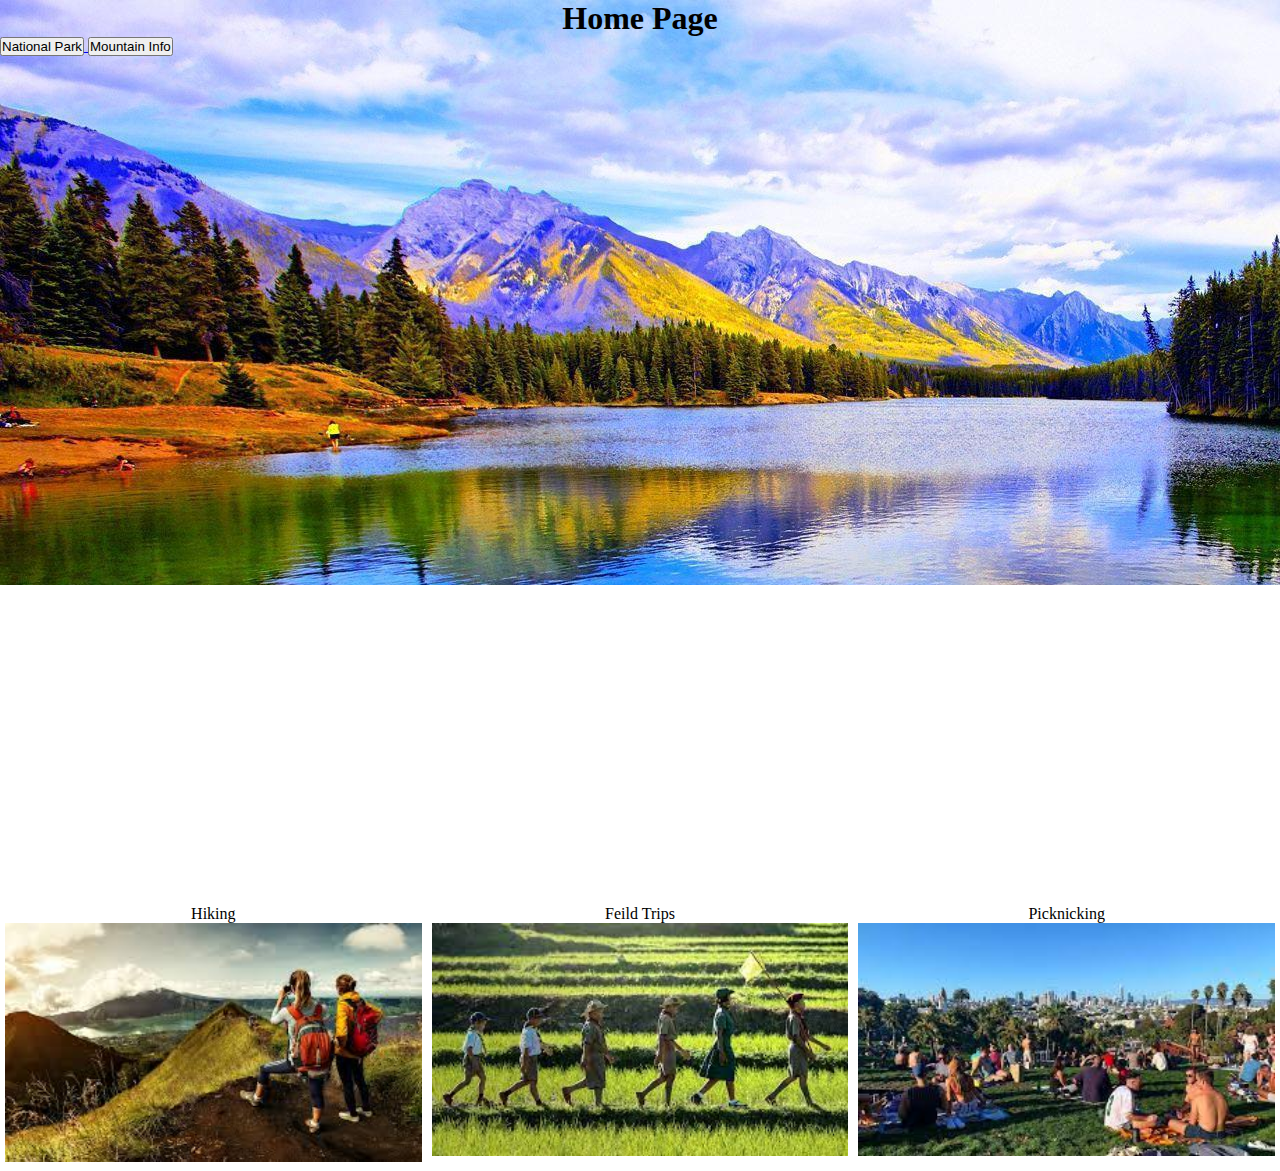
==== index.html @ c0c81892 "jb" ====
<!DOCTYPE html>
<html lang="en">
<head>
    <meta charset="UTF-8">
    <meta name="viewport" content="width=device-width, initial-scale=1.0">
    <title>Document</title>
    <link rel="stylesheet" href=" css/bootstrap">
    <link rel="stylesheet" href="Main.css">
</head>
<body>
    <div class="container">
        <div class="banner">
            <div class="banner-text">
                <center><h1>Home Page</h1> </center>
                <a href="National Parks Search Page.html"><button>National Park</button> </a>
                <a href="Moutains Information  Page.html"><button>Mountain Info</button> </a>
                
            </div>
            
        </div>
    </div>
 
    <div>
        
</div>
<style>
    * {
      box-sizing: border-box;
    }
    
    .row {
      display: flex;
    }
    
    /* Create three equal columns that sits next to each other */
    .column {
      flex: 33.33%;
      padding: 5px;
    }
    </style>
    </head>
<div class="row">
    <div class="column">
       <center><p>Hiking</p></center> 
      <img src="hiking.jpg" alt="Snow" style="width:100%">
    </div>
    <div class="column">
        <center><p>Feild Trips</p></center> 
      <img src="scouts.jpg" alt="Forest" style="width:100%">
    </div>
    <div class="column">
        <center><p>Picknicking</p></center> 
      <img src="pick.jpg" alt="Mountains" style="width:100%">
    </div>
</div>
 
    <script src="js/bootstrap.bundle.js"></script>

    <script src="/scripts/parkTypeData.js"></script>
</body>
</html>
---- Main.css ----
*{
    margin: 0;
    padding: 0;
}
.container{
    width: 100%;
    height: 100vh;
}

.banner{
    width: 100%;
    height: 65vh;
    background-image: url(main\ page.jpg);
}
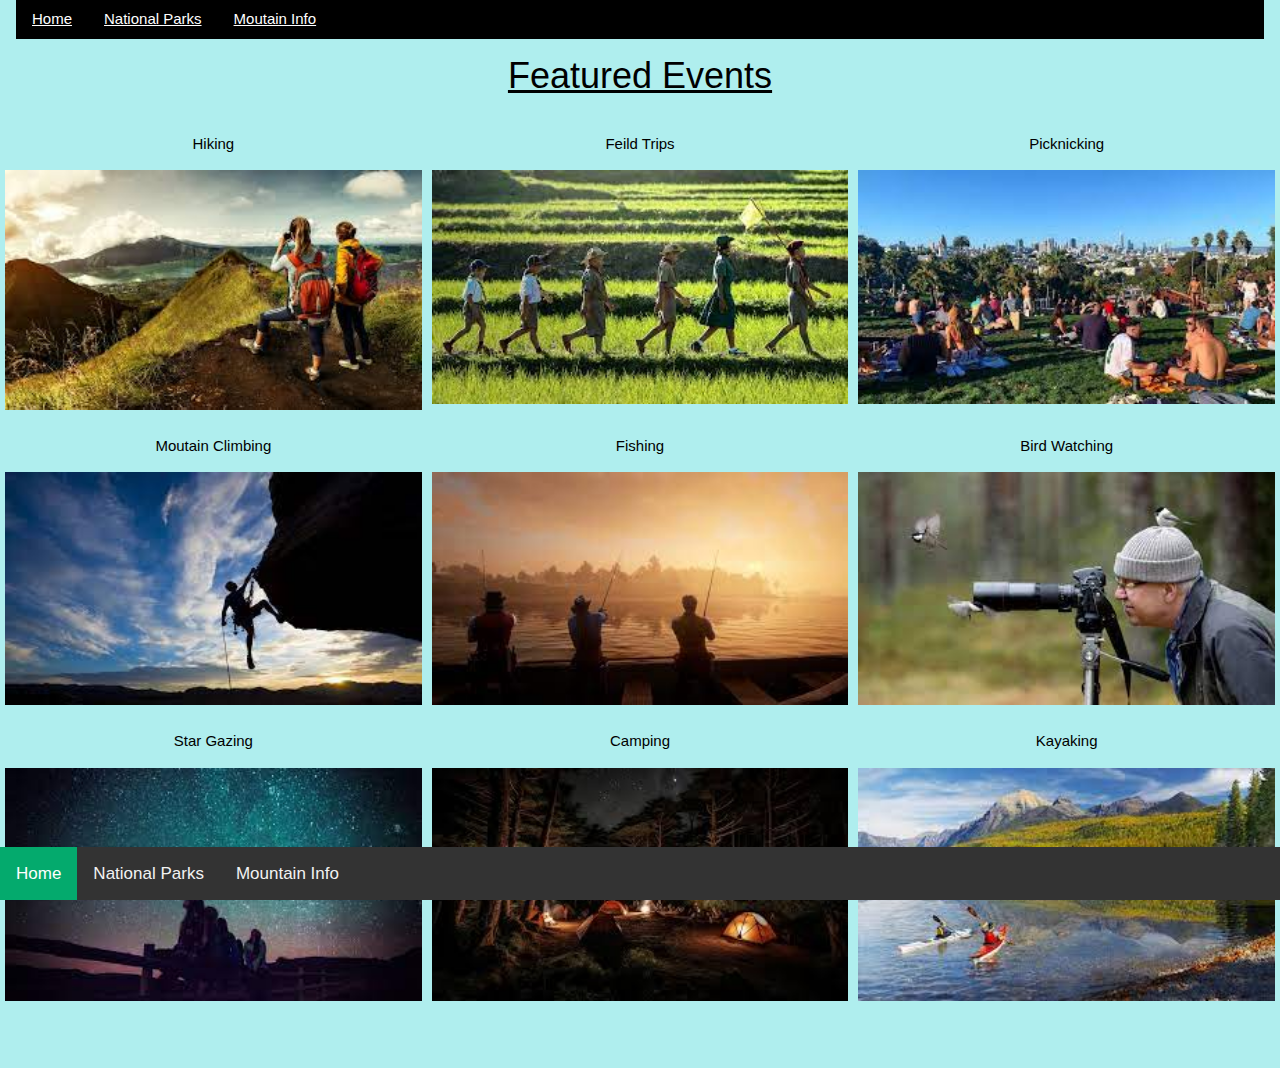
==== commit b1c9beef: "final" ====
--- a/index.html
+++ b/index.html
@@ -5,24 +5,30 @@
     <meta name="viewport" content="width=device-width, initial-scale=1.0">
     <title>Document</title>
     <link rel="stylesheet" href=" css/bootstrap">
-    <link rel="stylesheet" href="Main.css">
-</head>
-<body>
-    <div class="container">
-        <div class="banner">
-            <div class="banner-text">
-                <center><h1>Home Page</h1> </center>
-                <a href="National Parks Search Page.html"><button>National Park</button> </a>
-                <a href="Moutains Information  Page.html"><button>Mountain Info</button> </a>
-                
-            </div>
-            
+    <link rel="stylesheet" href="https://www.w3schools.com/w3css/4/w3.css">
+    <link rel="stylesheet" href="https://cdnjs.cloudflare.com/ajax/libs/font-awesome/4.7.0/css/font-awesome.min.css">
+<body style="background-color:paleturquoise;">
+
+</body>
+  <div class="w3-container">
+
+  
+    <div class="w3-bar w3-black">
+      <a href="index.html" class="w3-bar-item w3-hover-green">Home</a>
+      <a href="National Parks Search Page.html" class="w3-bar-item w3-hover-green">National Parks</a>
+      <a href="Moutains Information  Page.html" class="w3-bar-item w3-hover-green">Moutain Info</a>
+    </div>
+   
+    
+           
+            </div>     
         </div>
     </div>
- 
-    <div>
-        
+   
+
+   
 </div>
+<center><h1><u>Featured Events</u></h1></center>
 <style>
     * {
       box-sizing: border-box;
@@ -54,8 +60,92 @@
     </div>
 </div>
  
+<div class="row">
+  <div class="column">
+     <center><p>Moutain Climbing</p></center> 
+    <img src="climb.jpg" alt="Snow" style="width:100%">
+  </div>
+  <div class="column">
+      <center><p>Fishing</p></center> 
+    <img src="fish.jpg" alt="Forest" style="width:100%">
+  </div>
+  <div class="column">
+      <center><p>Bird Watching</p></center> 
+    <img src="bird.jpg" alt="Mountains" style="width:100%">
+  </div>
+</div>
+
+<div class="row">
+  <div class="column">
+     <center><p>Star Gazing</p></center> 
+    <img src="star.jpg" alt="Snow" style="width:100%">
+  </div>
+  <div class="column">
+      <center><p>Camping</p></center> 
+    <img src="camp.jpg" alt="Forest" style="width:100%">
+  </div>
+  <div class="column">
+      <center><p>Kayaking</p></center> 
+    <img src="kay.jpg" alt="Mountains" style="width:100%">
+  </div>
+</div>
     <script src="js/bootstrap.bundle.js"></script>
 
     <script src="/scripts/parkTypeData.js"></script>
 </body>
+
+<style>
+  body {
+    margin: 0;
+    font-family: Arial, Helvetica, sans-serif;
+  }
+  
+  .navbar {
+    overflow: hidden;
+    background-color: #333;
+    position: fixed;
+    bottom: 0;
+    width: 100%;
+  }
+  
+  .navbar a {
+    float: left;
+    display: block;
+    color: #f2f2f2;
+    text-align: center;
+    padding: 14px 16px;
+    text-decoration: none;
+    font-size: 17px;
+  }
+  
+  .navbar a:hover {
+    background: #f1f1f1;
+    color: black;
+  }
+  
+  .navbar a.active {
+    background-color: #04AA6D;
+    color: white;
+  }
+  
+  .main {
+    padding: 16px;
+    margin-bottom: 30px;
+  }
+  </style>
+  
+  </head>
+  <body>
+  
+  <div class="navbar">
+    <a href="index.html" class="active">Home</a>
+    <a href="National Parks Search Page.html">National Parks</a>
+    <a href="Moutains Information  Page.html">Mountain Info</a>
+  </div>
+  
+  <div class="main">
+   
+  </div>
+  
+  </body>
 </html>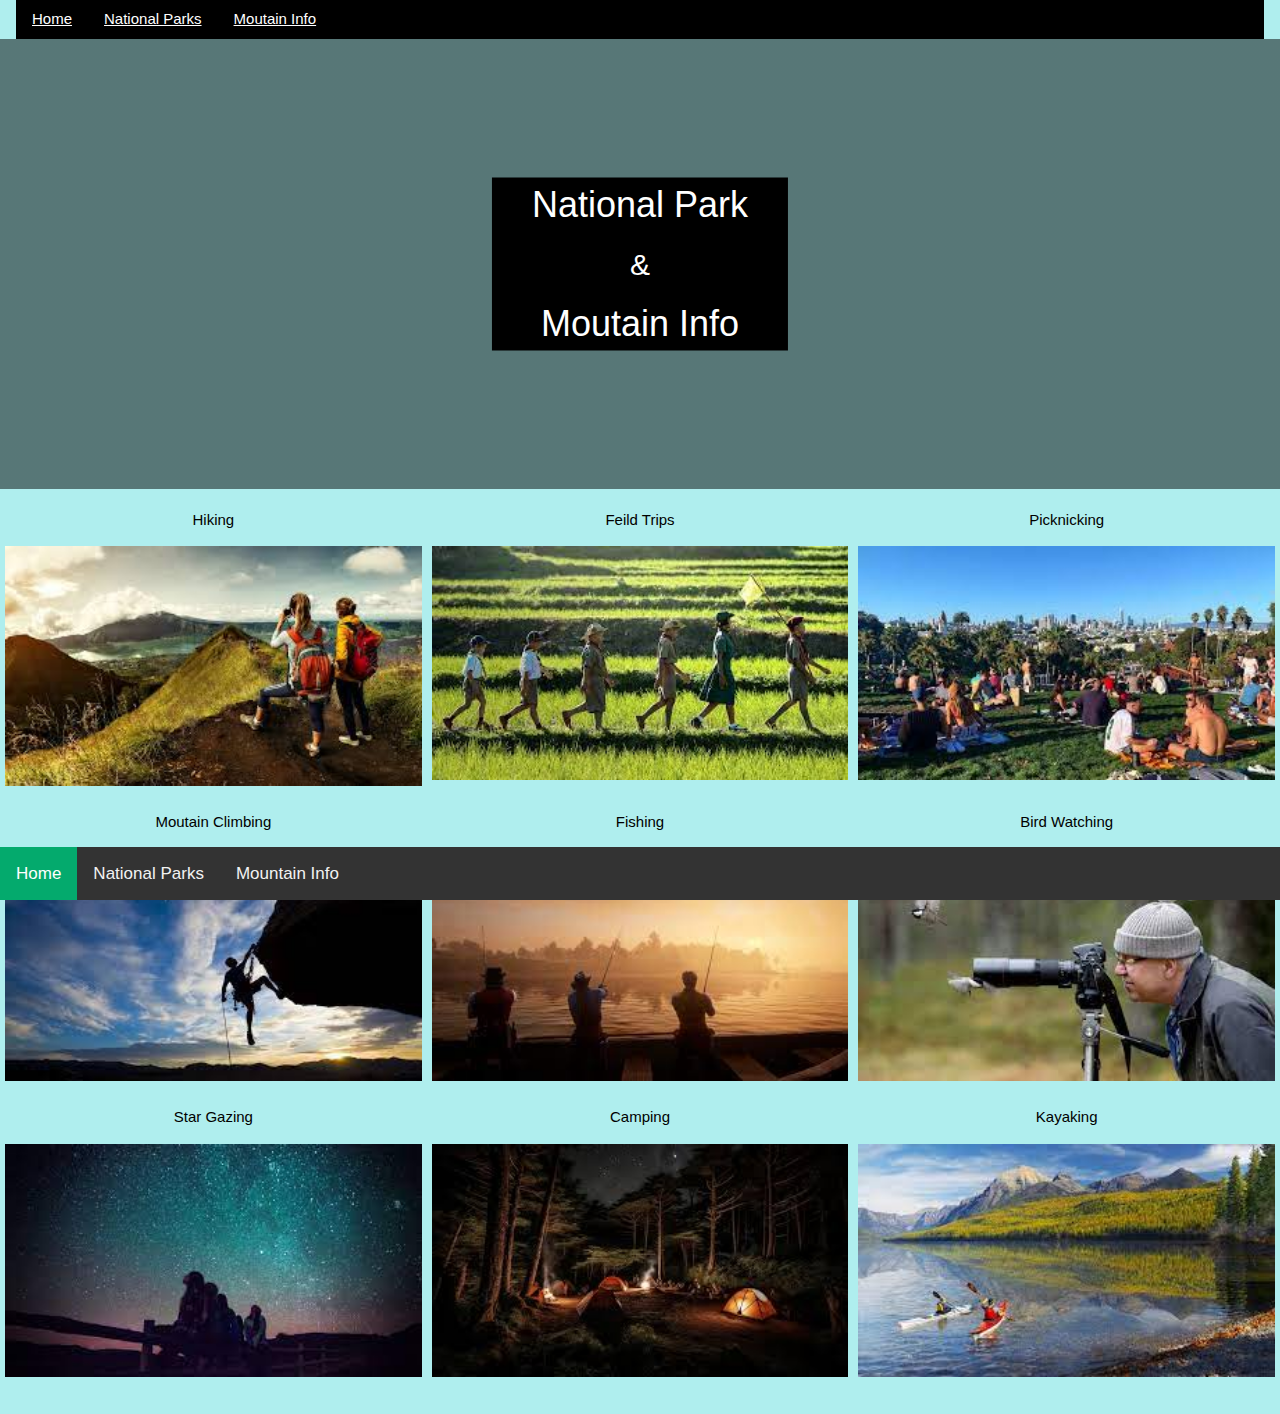
==== commit 0b2693ad: "final 2" ====
--- a/index.html
+++ b/index.html
@@ -7,9 +7,12 @@
     <link rel="stylesheet" href=" css/bootstrap">
     <link rel="stylesheet" href="https://www.w3schools.com/w3css/4/w3.css">
     <link rel="stylesheet" href="https://cdnjs.cloudflare.com/ajax/libs/font-awesome/4.7.0/css/font-awesome.min.css">
+    <link rel="stylesheet" href="css/banner.css">
+    <link rel="stylesheet" href="text block.css">
 <body style="background-color:paleturquoise;">
 
 </body>
+
   <div class="w3-container">
 
   
@@ -28,7 +31,20 @@
 
    
 </div>
-<center><h1><u>Featured Events</u></h1></center>
+<div class="hero-image">
+  <div class="hero-text">
+  
+    <div class="container">
+   
+      <div class="text-block">
+        <h1>National Park</h1>
+        <h2>&</h2>
+        <h1>Moutain Info</h1>
+      </div>
+    </div>
+  
+  </div>
+</div>
 <style>
     * {
       box-sizing: border-box;
--- a/css/banner.css
+++ b/css/banner.css
@@ -0,0 +1,39 @@
+body, html {
+    height: 100%;
+    margin: 0;
+    font-family: Arial, Helvetica, sans-serif;
+  }
+  
+  .hero-image {
+    background-image: linear-gradient(rgba(0, 0, 0, 0.5), rgba(0, 0, 0, 0.5)), url("https://images2.alphacoders.com/948/948539.jpg");
+    height: 50%;
+    background-position: center;
+    background-repeat: no-repeat;
+    background-size: cover;
+    position: relative;
+  }
+  
+  .hero-text {
+    text-align: center;
+    position: absolute;
+    top: 50%;
+    left: 50%;
+    transform: translate(-50%, -50%);
+    color: white;
+  }
+  
+  .hero-text button {
+    border: none;
+    outline: 0;
+    display: inline-block;
+    padding: 10px 25px;
+    color: black;
+    background-color: #ddd;
+    text-align: center;
+    cursor: pointer;
+  }
+  
+  .hero-text button:hover {
+    background-color: #555;
+    color: white;
+  }--- a/text block.css
+++ b/text block.css
@@ -0,0 +1,15 @@
+.container {
+    position: relative;
+  }
+  
+  /* Bottom right text */
+  .text-block {
+    position: center;
+    bottom: 80px;
+    right: 80px;
+    background-color: black;
+    color: white;
+    padding-left: 40px;
+    padding-right: 40px;
+  }
+  